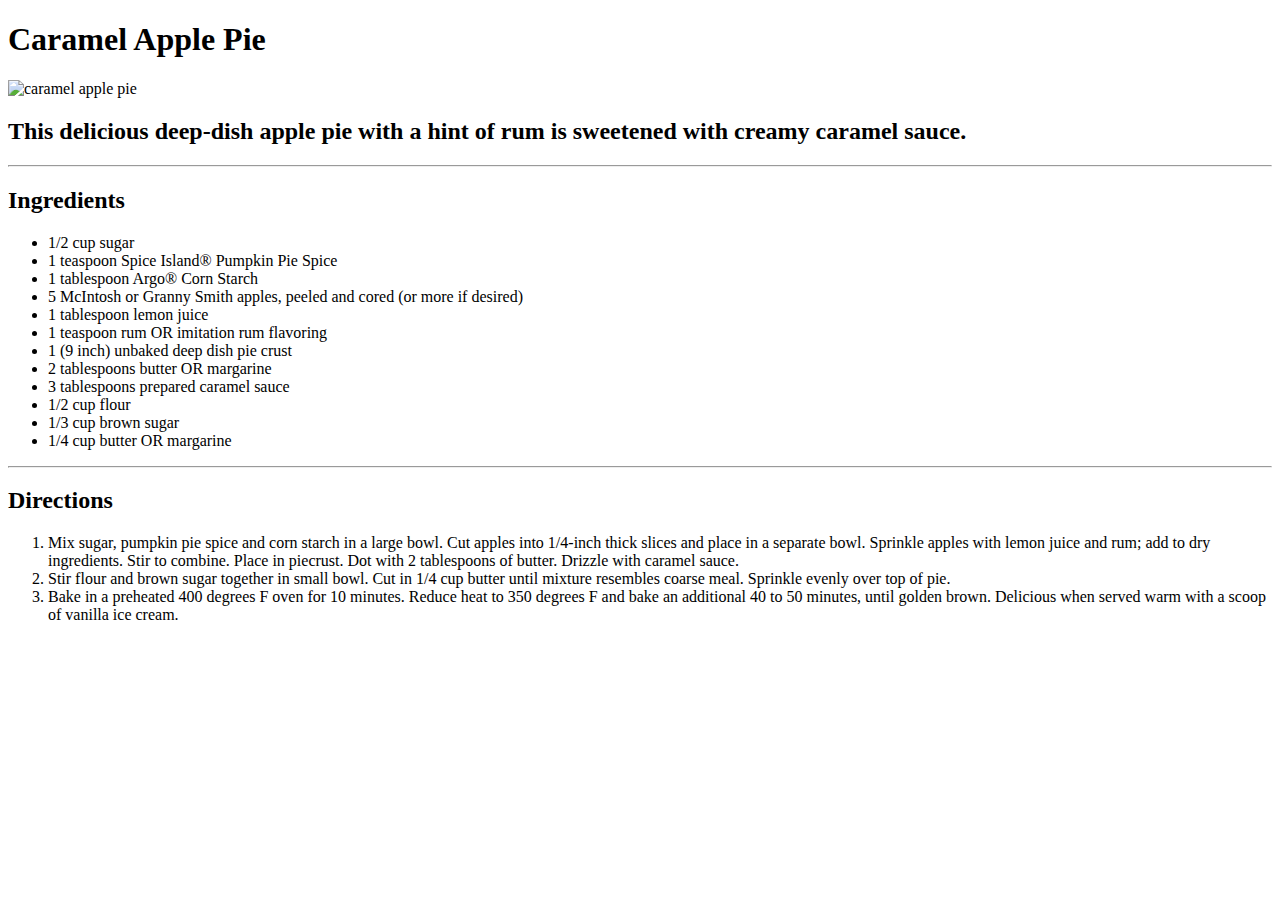
==== recipes/pie.html @ 22a414a6 "Add Pie page and link" ====
<!DOCTYPE html>
<html lang="en">
  <head>
    <meta charset="UTF-8">
    <title>Caramel Apple Pie</title>
    </head>
  <body>
    <h1>Caramel Apple Pie</h1>
    <img src="pie.webp" alt="caramel apple pie">
    <h2>This delicious deep-dish apple pie with a hint of rum is sweetened with creamy caramel sauce.</h2>
    <hr>
    <h2>Ingredients</h2>
    <ul>
      <li>1/2 cup sugar</li>
      <li>1 teaspoon Spice Island&#174; Pumpkin Pie Spice</li>
      <li>1 tablespoon Argo&#174; Corn Starch</li>
      <li>5 McIntosh or Granny Smith apples, peeled and cored (or more if desired)</li>
      <li>1 tablespoon lemon juice</li>
      <li>1 teaspoon rum OR imitation rum flavoring</li>
      <li>1 (9 inch) unbaked deep dish pie crust</li>
      <li>2 tablespoons butter OR margarine</li>
      <li>3 tablespoons prepared caramel sauce</li>
      <li>1/2 cup flour</li>
      <li>1/3 cup brown sugar</li>
      <li>1/4 cup butter OR margarine</li>
    </ul>
    <hr>
    <h2>Directions</h2>
    <ol>
      <li>Mix sugar, pumpkin pie spice and corn starch in a large bowl. Cut apples into 1/4-inch thick slices and place in a separate bowl. Sprinkle apples with lemon juice and rum; add to dry ingredients. Stir to combine. Place in piecrust. Dot with 2 tablespoons of butter. Drizzle with caramel sauce.</li>
      <li>Stir flour and brown sugar together in small bowl. Cut in 1/4 cup butter until mixture resembles coarse meal. Sprinkle evenly over top of pie.</li>
      <li>Bake in a preheated 400 degrees F oven for 10 minutes. Reduce heat to 350 degrees F and bake an additional 40 to 50 minutes, until golden brown. Delicious when served warm with a scoop of vanilla ice cream.</li>
    </ol>
  </body>
</html>
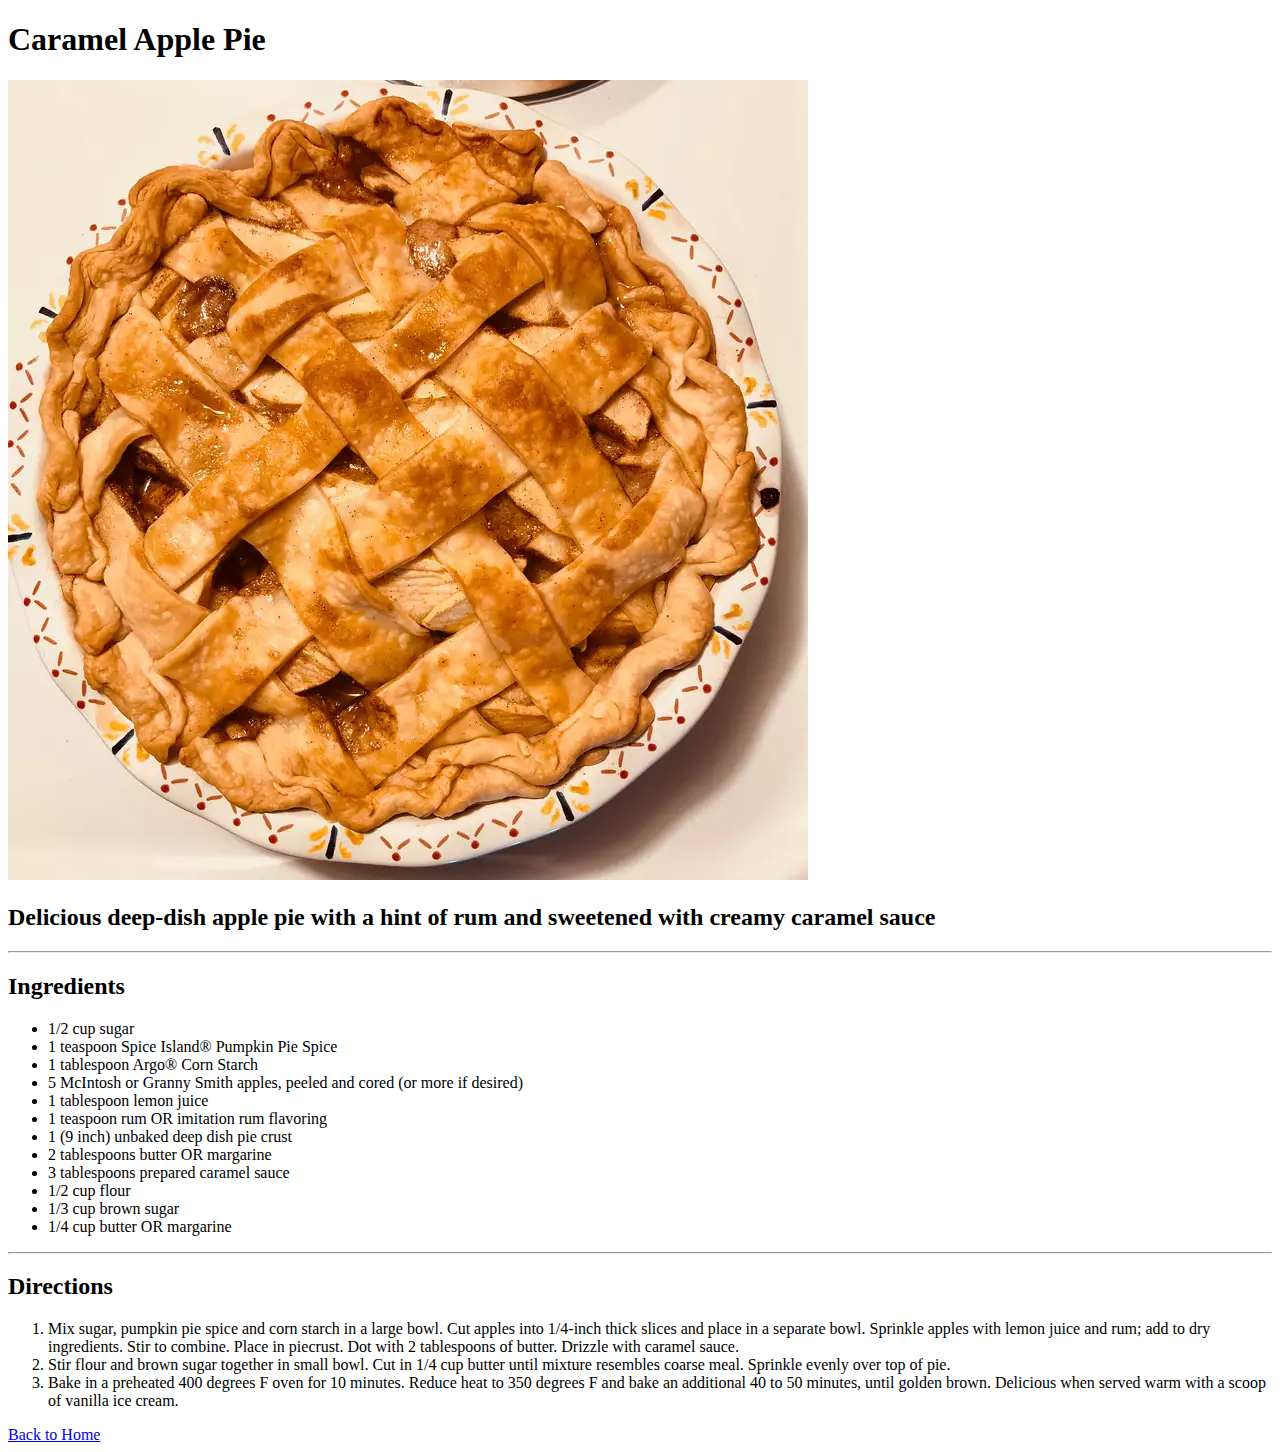
==== commit dd779f61: "Format Links" ====
--- a/recipes/pie.html
+++ b/recipes/pie.html
@@ -7,7 +7,7 @@
   <body>
     <h1>Caramel Apple Pie</h1>
     <img src="pie.webp" alt="caramel apple pie">
-    <h2>This delicious deep-dish apple pie with a hint of rum is sweetened with creamy caramel sauce.</h2>
+    <h2>Delicious deep-dish apple pie with a hint of rum and sweetened with creamy caramel sauce</h2>
     <hr>
     <h2>Ingredients</h2>
     <ul>
@@ -31,5 +31,6 @@
       <li>Stir flour and brown sugar together in small bowl. Cut in 1/4 cup butter until mixture resembles coarse meal. Sprinkle evenly over top of pie.</li>
       <li>Bake in a preheated 400 degrees F oven for 10 minutes. Reduce heat to 350 degrees F and bake an additional 40 to 50 minutes, until golden brown. Delicious when served warm with a scoop of vanilla ice cream.</li>
     </ol>
+    <a href="../index.html">Back to Home</a>
   </body>
 </html>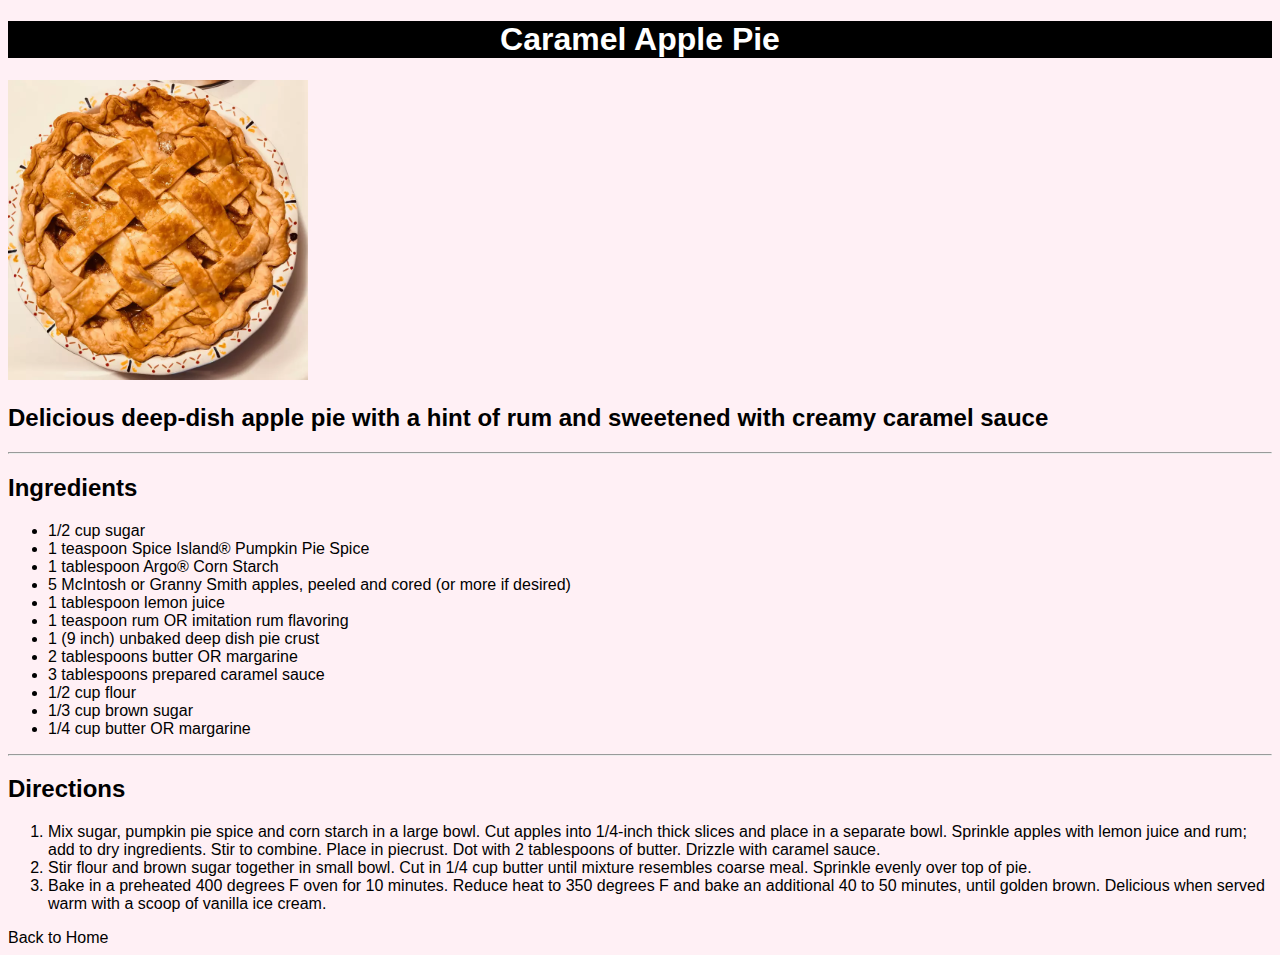
==== commit bbc35464: "Style links and background" ====
--- a/recipes/pie.html
+++ b/recipes/pie.html
@@ -3,6 +3,7 @@
   <head>
     <meta charset="UTF-8">
     <title>Caramel Apple Pie</title>
+    <link rel="stylesheet" href="../style.css">
     </head>
   <body>
     <h1>Caramel Apple Pie</h1>
--- a/style.css
+++ b/style.css
@@ -0,0 +1,41 @@
+html {
+  font-family:Impact, Haettenschweiler, 'Arial Narrow Bold', sans-serif;
+  background-color: lavenderblush;
+}
+
+h1 {
+  background-color: black;
+  color: white;
+  text-align: center;
+}
+
+a:visited, a:link {
+  text-decoration: none;
+  color: black;
+}
+
+a:hover, a:active {
+  text-decoration: none;
+  font-size: 18px;
+}
+
+a:hover::before {
+  content: "-> ";
+  color: black;
+}
+
+a:hover::after {
+  content: " <-";
+  color: black;
+}
+
+li.nav {
+  list-style-type: none;
+  color: black;
+  text-align: center;
+}
+
+img {
+  height: 300px;
+  width: auto;
+}